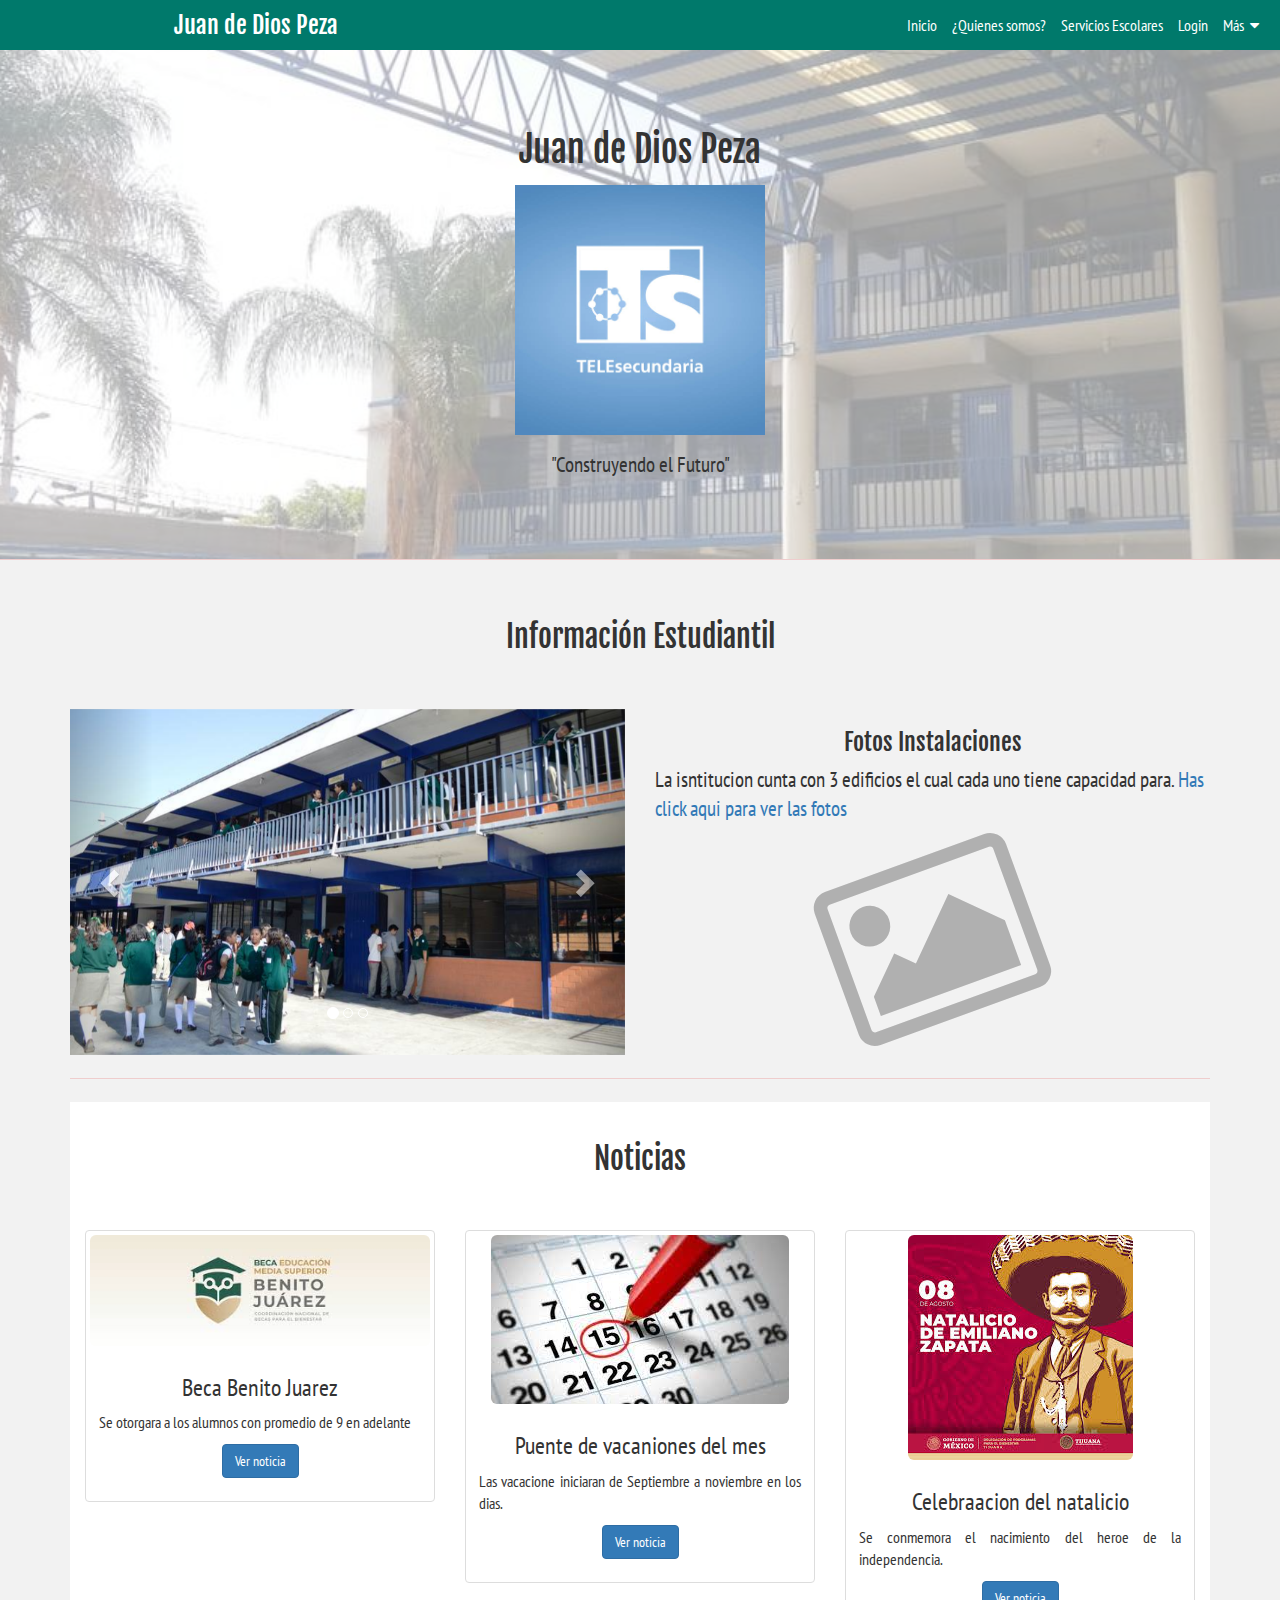
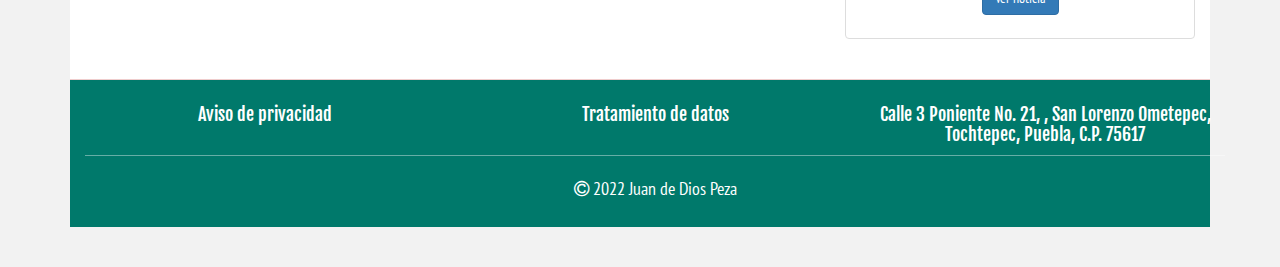
==== pagina_principal/index.html @ 570b6d74 "avance" ====
<!DOCTYPE html>
<html lang="es">
<head>
	<meta charset="UTF-8">
	<meta name="viewport" content="width=device-width, initial-scale=1">
	<title>Inicio</title>
	<link rel="stylesheet" href="css/font-awesome.min.css">
	<link rel="stylesheet" href="css/normalize.css">
	<link rel="stylesheet" href="css/bootstrap.min.css">
	<link href='http://fonts.googleapis.com/css?family=PT+Sans+Narrow' rel='stylesheet' type='text/css'>
	<link href='http://fonts.googleapis.com/css?family=Fjalla+One' rel='stylesheet' type='text/css'>
	<link rel="stylesheet" href="css/style.css">
	<script src="//ajax.googleapis.com/ajax/libs/jquery/1.11.2/jquery.min.js"></script>
	<script>window.jQuery || document.write('<script src="js/jquery-1.11.2.min.js"><\/script>')</script>
	<script src="js/modernizr.js"></script>
	<script src="js/bootstrap.min.js"></script>
	<script src="js/main.js"></script>
</head>
<body>
	<!--======================================== Boton ir arriba ========================================-->
	<i class="btn-up fa fa-arrow-circle-o-up hidden-xs"></i>
	<!--======================================== Navegación ========================================-->
	<header class="full-reset header">
		<!--======================================== Logo(Nombre INS) ========================================-->
		<div class="full-reset logo">
			<span class="hidden-lg hidden-md">J.D.P.</span>
			<span class="hidden-xs hidden-sm">Juan de Dios Peza</span>
		</div>
		<!--======================================== Links de navegación ========================================-->
		<nav class="full-reset navigation">
			<ul class="full-reset list-unstyled">
				<li><a href="index.html">Inicio</a></li>
				<li><a href="institucion.html">¿Quienes somos?</a></li>
				<li><a href="secretaria.html">Servicios Escolares</a></li>
				<li><a href="../index.php">Login</a></li>
				<li><a href="#" class="btm-mega-menu">Más &nbsp;<i class="fa fa-caret-down"></i></a></li>
			</ul>
		</nav>
		<!--======================================== Mega menu ========================================-->
		<div class="full-reset mega-menu">
			<div class="container">
				<div class="row">
					<div class="col-xs-12 col-sm-4">
						<span class="full-reset titles">Servicios Escolares</span>
						<ul class="list-unstyled full-reset">
							<li><a href="#!" class="open-link-newTab"><i class=""></i>&nbsp; Preinscriocion</a></li>
							<li><a href="#!" class="open-link-newTab"><i class=""></i>&nbsp; Suscripcion</a></li>
							<li><a href="#!" class="open-link-newTab"><i class=""></i>&nbsp; Suscripcion</a></li>
						</ul>
					</div>
					<div class="col-xs-12 col-sm-4">
						<span class="full-reset titles">Infromacion del Plantel</span>
						<ul class="list-unstyled full-reset">
							<li><a href="galeria.html" class="open-link-newTab"><i class=""></i>&nbsp; Galeria</a></li>
						    <li><a href="bachilleratos.html" class="open-link-newTab"><i class=""></i>&nbsp; Institucion</a></li>
						</ul>
					</div>
					
				</div>
			</div>
			<i class="fa fa-times-circle btm-mega-menu close-mega-menu fa-2x"></i>
		</div>
		<!--======================================== Boton menu mobil ========================================-->
		<a href="#" class=" hidden-sm hidden-md hidden-lg pull-right button-menu-mobile show-close-menu-m"><i class="fa fa-ellipsis-v"></i></a>
	</header>
	<!--======================================== Logo & Lema ========================================-->
	<section class="full-reset font-cover" style="background-image: url(assets/img/font-index1.jpg);">
		<div class="full-reset" style="height: 100%; background-color: rgba(255,255,255,.6); padding: 60px 0;">
			<h1 class="text-center titles">Juan de Dios Peza</h1>
			<figure class="Logo-Ins-Index">
				<img src="assets/img/logo2.jpeg" alt="Logo" class="img-responsive">
			</figure>
			<p class="lead text-center">
				"Construyendo el Futuro"
			</p>
		</div>
	</section>
	<div class="divider-general"></div>
	<!--======================================== carrusel========================================-->
	<section class="full-reset" style="background-color: rgb(242, 242, 242); padding: 40px 0;">
		<div class="container">
			<h2 class="text-center titles">Información Estudiantil</h2>
			<br><br>
			<!--======================================== Carrusel ========================================-->
			<div class="row">
				<div class="col-xs-12 col-sm-6 col-sm-push-6">
					<h3 class="text-center titles">Fotos Instalaciones</h3>
					<p class="lead"> La isntitucion cunta con 3 edificios el cual cada uno tiene capacidad para.
					<a href="galeria.html" class="open-link-newTab">Has click aqui para ver las fotos</a>
					</p>
					<i class="fa fa-picture-o icon-index hidden-xs hidden-sm"></i>
				</div>
				<div class="col-xs-12 col-sm-6 col-sm-pull-6">
					<div id="slider-ins" class="carousel slide" data-ride="carousel">
					  <!-- Indicadores -->
					  <ol class="carousel-indicators">
					    <li data-target="#slider-ins" data-slide-to="0" class="active"></li>
					    <li data-target="#slider-ins" data-slide-to="1"></li>
					    <li data-target="#slider-ins" data-slide-to="2"></li>
					  </ol>

					  <!-- Imagenes -->
					  <div class="carousel-inner" role="listbox">
						
						<!-- Primera imagen -->
					    <div class="item active">
					      <img src="assets/gallery/1.jpg" alt="Default">
					      <div class="carousel-caption">
					        
					      </div>
					    </div>
						
						<!-- Segunda imagen -->
					    <div class="item">
					      <img src="assets/gallery/2.jpg" alt="Default">
					      <div class="carousel-caption">
					       
					      </div>
					    </div>
						
						<!-- Tercera imagen -->
					    <div class="item">
					      <img src="assets/gallery/3.jpg" alt="Default">
					      <div class="carousel-caption">
					        
					      </div>
					    </div>
					    
					  </div>

					  <!-- Controles -->
					  <a class="left carousel-control" href="#slider-ins" role="button" data-slide="prev">
					    <span class="glyphicon glyphicon-chevron-left" aria-hidden="true"></span>
					    <span class="sr-only">Atras</span>
					  </a>
					  <a class="right carousel-control" href="#slider-ins" role="button" data-slide="next">
					    <span class="glyphicon glyphicon-chevron-right" aria-hidden="true"></span>
					    <span class="sr-only">Siguiente</span>
					  </a>
					</div>
				</div>
			</div>
			<br>
			<div class="divider-general"></div>
			<br>
			
	<!--======================================== Acontecer institucional ========================================-->
	<section class="events-ins">
		<div class="container-fluid">
			<h2 class="text-center titles">Noticias </h2>
			<br><br>
			<div class="row">
				<!--======================================== Articulo 1 ========================================-->
				<article class="col-xs-12 col-sm-6 col-md-4">
					<div class="thumbnail">
				      <img src="assets/gallery/4.jpg" alt="IMG" class="img-responsive img-rounded">
				      <div class="caption">
				        <h3 class="text-center">Beca Benito Juarez</h3>
				        <p class="text-justify">Se otorgara a los alumnos con promedio de 9 en adelante</p>
				        <p class="text-center"><a href="#" class="btn btn-primary" role="button">Ver noticia</a></p>
				      </div>
				    </div>
				</article>
				<!--======================================== Articulo 2 ========================================-->
				<article class="col-xs-12 col-sm-6 col-md-4">
					<div class="thumbnail">
				      <img src="assets/gallery/5.jpg" alt="IMG" class="img-responsive img-rounded">
				      <div class="caption">
				        <h3 class="text-center">Puente de vacaniones del mes</h3>
				        <p class="text-justify">Las vacacione iniciaran de Septiembre a noviembre en los dias.</p>
				        <p class="text-center"><a href="#" class="btn btn-primary" role="button">Ver noticia</a></p>
				      </div>
				    </div>
				</article>
				<!--======================================== Articulo 3 ========================================-->
				<article class="col-xs-12 col-sm-6 col-md-4">
					<div class="thumbnail">
				      <img src="assets/gallery/6.jpg" alt="IMG" class="img-responsive img-rounded">
				      <div class="caption">
				        <h3 class="text-center">Celebraacion del natalicio </h3>
				        <p class="text-justify">Se conmemora el nacimiento del heroe de la independencia.</p>
				        <p class="text-center"><a href="#" class="btn btn-primary" role="button">Ver noticia</a></p>
				      </div>
				    </div>
				</article>
			</div>
		</div>
	</section>
	<div class="divider-general"></div>
	<!--======================================== Pie de pagina ========================================-->
	<footer class="full-reset footer">
		<div class="full-reset" style="padding: 15px 0;">
			<div class="container">
				<div class="row">
					<div class="col-xs-12 col-sm-4">
						<h4 class="titles text-center">Aviso de privacidad</h4>
					</div>
					<div class="col-xs-12 col-sm-4">
						<h4 class="titles text-center">Tratamiento de datos</h4>
					</div>
					<div class="col-xs-12 col-sm-4">
						<h4 class="titles text-center">Calle 3 Poniente No. 21, , San Lorenzo Ometepec, Tochtepec, Puebla, C.P. 75617</h4>	
					</div>
					
					<div class="col-xs-12">
						<div class="full-reset footer-copyright"><i class="fa fa-copyright"></i> 2022 Juan de Dios Peza</div>
					</div>
				</div>
			</div>
		</div>
	</footer>
</body>
</html>
---- pagina_principal/css/style.css ----
/*=======================================================================================================
=                                              Estilos generales                                        =
========================================================================================================*/
html, body {
    height: 100%;
    margin: 0;
    padding: 0;
    width: 100%;
    font-family: 'PT Sans Narrow', sans-serif;
    font-size: 16px;
    background-color: #fff;
    position: relative;
}
video{
    width: 100%;
    height: auto;
    display: block;
    border-radius: 4px;
}
.full-reset{
    margin: 0;
    padding: 0;
    width: 100%;
}
.font-cover{
    background-color: #fff;
    background-position: center center;
    background-repeat: no-repeat;
    background-size: cover;
    background-attachment: fixed;
}
.titles{
    font-family: 'Fjalla One', sans-serif;
}
.center-box{
    margin: 0 auto;
}
.btn-up{
    position: fixed;
    bottom: 2%;
    right: 2%;
    z-index: 9999;
    background: transparent;
    width: 29px;
    height: auto;
    color: #00897B;;
    line-height: 25px;
    font-size: 30px;
    text-align: center;
    border-radius: 50px;
    cursor: pointer;
    text-shadow: 0 0 1px #333;
    display: none;
}
.divider-general{
    width: 100%;
    height: 1px;
    margin: 0;
    padding: 0;
    background-color: #EFCDCD;
}
.table > tbody > tr > td,
.table > thead > tr > th{
    vertical-align: middle;
}
/*************** Estilos del header y nav ***************/
.header{
    background-color: #00796b;
    height: 50px;
    color: #fff;
    position: relative;
    z-index: 97;
}
.logo{
    height: 50px;
    line-height: 50px;
    text-align: center;
    font-size: 24px;
    font-family: 'Fjalla One', sans-serif;
    width: 15%;
    position: absolute;
    top: 0;
    left: 0;
}
.navigation{
    height: 50px;
    width: 85%;
    position: absolute;
    top: 0;
    right: 0;
}
.navigation ul{
    height: 50px;
    padding-right: 15px;
    text-align: right;
}
.navigation ul li{
    position: relative;
    display: inline-block;
    height: 50px;
    margin: 0;
    padding: 0 1px;
}
.navigation ul li a{
    position: relative;
    text-align: center;
    color: #fff;
    height: 50px;
    width: 100%;
    line-height: 50px;
    font-size: 16px;
    padding: 0 5px;
    cursor: pointer;
    display: block;
    -webkit-user-select: none;
    -moz-user-select: none;
    -ms-user-select: none;
    user-select: none;
}
.navigation ul li a:active,
.navigation ul li a:focus{
    outline: none;
    text-decoration: none;
}
.navigation ul li a:hover{
    color: #F0F4C3;
    text-decoration: none;
}
.button-menu-mobile{
    margin: 0;
    padding: 0 17px;
    font-size: 25px;
    color: #fff;
    line-height: 50px;
    height: 50px;
    transition: all .3s ease-in-out;
}
.button-menu-mobile:focus,
.button-menu-mobile:active{
    color: #fff;
    outline: none;
}
.button-menu-mobile:hover{
    color: #fff;
}
.mega-menu{
    position: absolute;
    top: 50px;
    left: 0;
    background-color: rgba(0,121,107,.97);
    color: #fff;
    z-index: 99999;
    border-top: 1px solid rgba(255,255,255,.5);
    padding: 20px 0;
    opacity: 0;
    pointer-events: none;
    transition: .4s all ease-in-out;
}
.mega-menu span{
    color: #F0F4C3;
}
.mega-menu ul{
    padding: 10px 0 0 0;
}
.mega-menu ul li,
.mega-menu ul li a{
    height: 30px;
    line-height: 30px;
}
.mega-menu ul li{
   display: block;
   width: 100%; 
}
.mega-menu ul li a{
    color: #fff;
    -moz-transition: .3s all ease-in-out;
    -ms-transition: .3s all ease-in-out;
    -webkit-transition: .3s all ease-in-out;
    transition: .3s all ease-in-out;
}
.mega-menu ul li a:hover{
    text-decoration: none;
    color: #FFA726;
}
.mega-menu ul li a:active,
.mega-menu ul li a:focus{
    outline: none;
    text-decoration: none;
}
.show-mega-menu{
    opacity: 1;
    height: auto !important;
    pointer-events: auto;
}
.close-mega-menu{
    color: #fff !important;
    position: absolute;
    cursor: pointer;
    right: 15px;
    bottom: 10px;
}
/*************** Estilos del pie de pagina ***************/
.footer{ 
    clear:both;
    color: #fff;
    background-color: #00796b;
    position: relative;
    height: auto;
}
.footer-copyright{
    padding: 20px 0 10px 0;
    font-size: 18px;
    text-align: center;
    border-top: 1px solid rgba(255,255,255,.4);
}
.links-footer,
.subtitles-footer{
    padding-left: 50px;
}

.links-footer li a{
    color: #fff;
}
.links-footer li a:hover{
    color: #FFCA28;
    text-decoration: none;
}
.links-footer li a:active,
.links-footer li a:focus{
    outline: none;
    text-decoration: none;
    color: #FFCA28;
}
/*=======================================================================================================
=                                              Estilos index                                            =
========================================================================================================*/
.Logo-Ins-Index img{
    height: 250px;
    margin: 15px auto;
}
.icon-index{
    font-size: 190px;
    margin: 15px;
    transform: rotate(-20deg);
    -moz-transform: rotate(-20deg);
    -ms-transform: rotate(-20deg);
    -webkit-transform: rotate(-20deg);
    display: block;
    text-align: center;
    color: #B0B0B0;
}
/************** Sitios de la institución ***************/
.important-links-index{
    background-color: #F7F7F7; 
    padding: 60px 0;
    height: auto;
}
.important-links-index a{
    border: 1px solid #737373;
    background-color: transparent;
    height: 130px;
    width: 130px;
    display: inline-block;
    border-radius: 50%;
    color: #737373;
    margin: 30px 20px;
    text-align: center;
    transition: .3s all ease-in-out;
    -moz-transition: .3s all ease-in-out;
    -ms-transition: .3s all ease-in-out;
    -webkit-transition: .3s all ease-in-out;
}
.important-links-index a:hover{
    text-decoration: none;
    background-color: #2E7D32;
    border: 1px solid #F57C00;
    transform: scale(1.2);
    -moz-transform: scale(1.2);
    -ms-transform: scale(1.2);
    -webkit-transform: scale(1.2);
}
.important-links-index a:hover p,
.important-links-index a:hover i{
    color: #FFF;
}
.important-links-index a:active,
.important-links-index a:focus{
    outline: none;
    text-decoration: none;
}
.important-links-index a i,
.important-links-index a p{
    transition: .3s all ease-in-out;
    -moz-transition: .3s all ease-in-out;
    -ms-transition: .3s all ease-in-out;
    -webkit-transition: .3s all ease-in-out;
    transform: translateY(25px);
    -moz-transform: translateY(25px);
    -ms-transform: translateY(25px);
    -webkit-transform: translateY(25px);
}
.important-links-index a i{
    font-size: 45px;
}
.important-links-index a p{
    font-size: 18px;
}
/************** Estilos eventos***************/
.events-ins{
    position: relative;
    width: 100%;
    margin: 0;
    padding: 20px 0;
    height: auto;
    background-color: #fff;
}
/*=======================================================================================================
=                                            Estilos institucion                                        =
========================================================================================================*/
/*************** Estilos de la navegacion ***************/
.info-section-ins article{
    padding: 50px 0;
}
.scroll-navigation-ins{
    position: fixed;
    padding-top: 60px;
    height: 100%;
    top: 0;
    right: 0;
    width: 270px;
    border-left: 1px solid #EFCDCD;
    background-color: #F8F8F8;
}
.scroll-navigation-ins ul li{
    display: block;
    width: 100%;
    text-align: center;
    cursor: pointer;
    height: 35px;
    line-height: 35px;
    font-size: 16px;
    margin: 0;
    color: #1976D2;
    -mos-transition: all .3s ease-in-out;
    -ms-transition: all .3s ease-in-out;
    -webkit-transition: all .3s ease-in-out;
    transition: all .3s ease-in-out;
}
.scroll-navigation-ins ul li:hover{
    -moz-transform: scale(1.2);
    -ms-transform: scale(1.2);
    -webkit-transform: scale(1.2);
    transform: scale(1.2);
    color: #0D47A1;
}
.scroll-navigation-ins figure img{
    height: 100px;
}
#mapa-ins{
    margin: 0;
    padding: 0;
    width: 100%;
    height: 500px;
    border-radius: 4px;
}
/*=======================================================================================================
=                                             Estilos galeria                                           =
========================================================================================================*/
.section-gallery-ins{
    background-color: #fff; 
    padding: 30px 0;
    width: 100%;
}
.section-gallery-ins > article{
    padding-bottom: 30px;
    padding-top: 30px;
}
.section-gallery-ins > article > h2{
    padding-bottom: 40px;
}
.tile-gallery{
    position: relative;
    width: 100%;
    height: auto;
    border-radius: 5px;
    padding: 10px;
    background-color: #F7F7F7;
    border: 1px dashed #EFCDCD;
    margin: 10px 0;
}
.tile-gallery img{
    max-width: 200px;
    max-height: 200px;
    margin: 15px auto;
    display: block;
    border-radius: 50%;
}
.tile-gallery p{
    color: #000000;
}
.tile-gallery span{
    display: block;
    color: #696969;
    margin-bottom: 10px;
}
.tile-gallery a{
    color: #B0B0B0;
    display: block;
    font-size: 19px;
    margin: 10px 0;
    text-align: center;
    transition: .3s all ease-in-out;
    -moz-transition: .3s all ease-in-out;
    -ms-transition: .3s all ease-in-out;
    -webkit-transition: .3s all ease-in-out;
}
.tile-gallery a:hover{
    text-decoration: none;
    transform: scale(1.2);
    -moz-transform: scale(1.2);
    -ms-transform: scale(1.2);
    -webkit-transform: scale(1.2);
    color: #333;
}
.tile-gallery a:active,
.tile-gallery a:focus{
    outline: none;
    text-decoration: none;
}
/*=======================================================================================================
=                                        Media queries                                                  =
========================================================================================================*/

/* col-xs */
@media (max-width: 767px) {
    .font-cover{
        background-attachment: inherit;
    }
    .navigation{
        height: 0;
        width: 100%;
        position: absolute;
        top: 50px;
        background-color: #00796b;
        border-top: 1px solid rgba(255,255,255,.2);
        pointer-events: none;
        opacity: 0;
        transition: all .3s ease-in-out;
        -moz-transition: all .3s ease-in-out;
        -webkit-transition: all .3s ease-in-out;
        -ms-transition: all .3s ease-in-out;
        z-index: 99;
    }
    .show-navigations{
        pointer-events: auto;
        opacity: 1;
        height: auto !important;
    }
    .navigation ul{
        height: auto;
        padding-right: 10px;
        padding-left: 10px;
        text-align: left;
    }
    .navigation ul li{
        display: block;
        height: auto;
        padding: 0;
    }
    .navigation ul li a{
         text-align: left;
         height: 40px;
         width: 100%;
         line-height: 40px;
         font-size: 16px;
         padding: 0;
         border-bottom: 1px solid rgba(255,255,255,.2);
    }
    h1{
        font-size: 22px;
    }
    h2{
        font-size: 20px;
    }
    h3{
        font-size: 18px;
    }
    .links-footer,
    .subtitles-footer{
        padding-left: 0;
        text-align: center;
    }
    #mapa-ins{
        margin: 0 auto;
        width: 90%;
        height: 370px;
    }
    .close-mega-menu{
        bottom: 0;
        top: 7px;
    }
    .mega-menu ul{
        margin-bottom: 25px;
    }
}

/* col-sm */
@media (min-width: 768px) and (max-width: 991px) {
    h1{
        font-size: 25px;
    }
    h2{
        font-size: 22px;
    }
    h3{
        font-size: 20px;
    }
    .scroll-navigation-ins{
        width: 235px;
    }
    .Logo-Ins-Index img{
        height: 200px;
    }
}

/* col-md */
@media (min-width: 992px) and (max-width: 1199px) {
    .navigation{
        width: 64%;
    } 
    .logo{
        width: 36%;
        font-size: 20px;
    } 
    .scroll-navigation-ins{
        width: 230px;
    }
}

/* col-lg */
@media (min-width: 1200px) {
    .navigation{
        width: 60%;
    } 
    .logo{
        width: 40%;
    } 
}
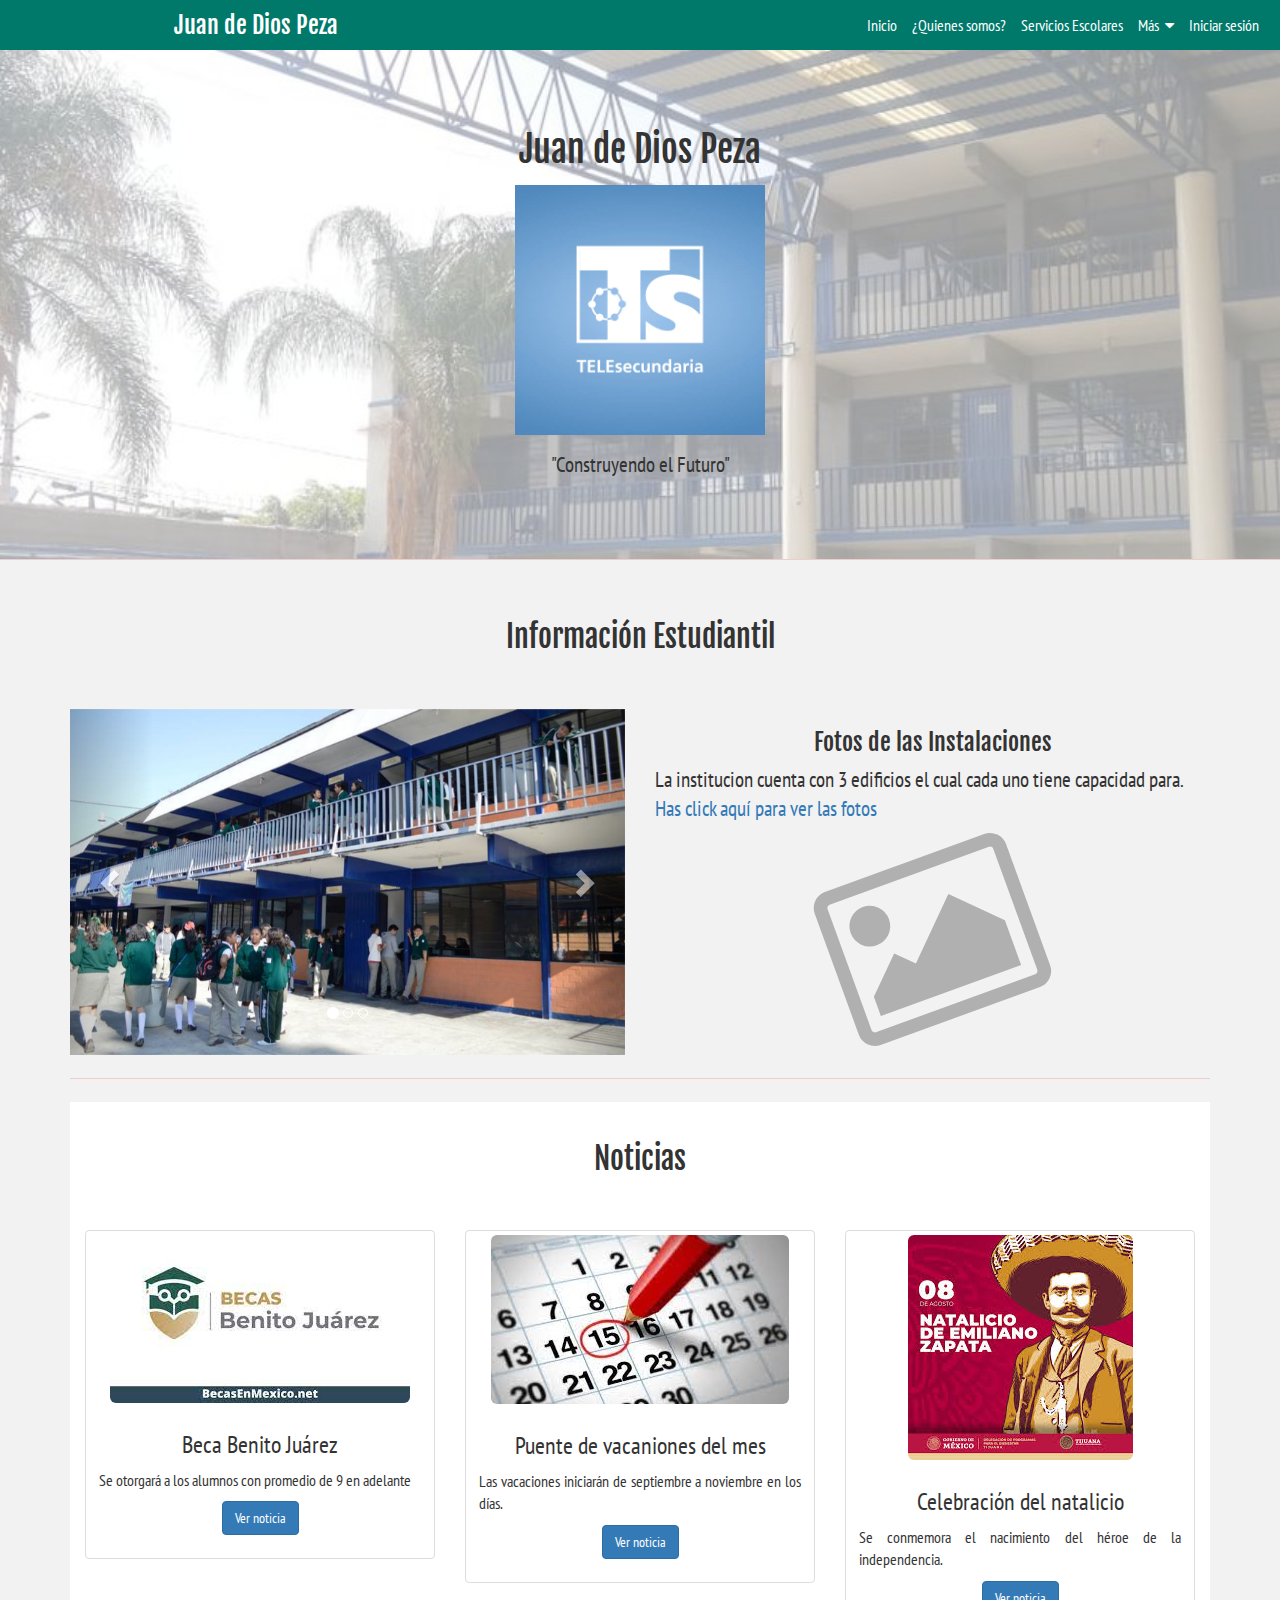
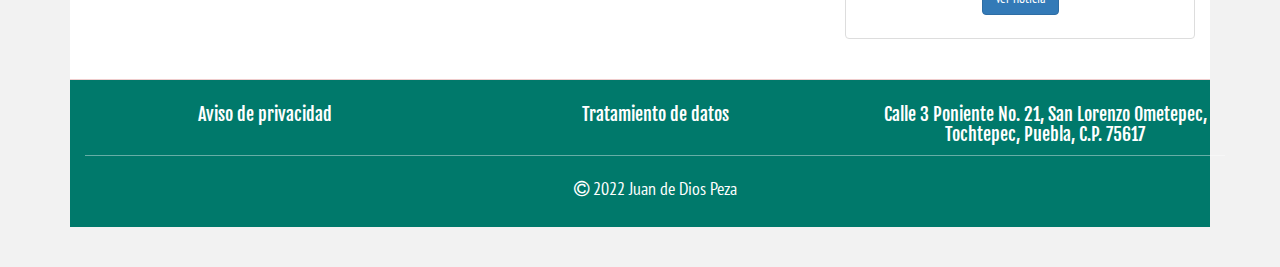
==== commit a778496a: "avance" ====
--- a/pagina_principal/index.html
+++ b/pagina_principal/index.html
@@ -32,8 +32,8 @@
 				<li><a href="index.html">Inicio</a></li>
 				<li><a href="institucion.html">¿Quienes somos?</a></li>
 				<li><a href="secretaria.html">Servicios Escolares</a></li>
-				<li><a href="../index.php">Login</a></li>
 				<li><a href="#" class="btm-mega-menu">Más &nbsp;<i class="fa fa-caret-down"></i></a></li>
+				<li><a href="../index.php">Iniciar sesión</a></li>
 			</ul>
 		</nav>
 		<!--======================================== Mega menu ========================================-->
@@ -44,15 +44,13 @@
 						<span class="full-reset titles">Servicios Escolares</span>
 						<ul class="list-unstyled full-reset">
 							<li><a href="#!" class="open-link-newTab"><i class=""></i>&nbsp; Preinscriocion</a></li>
-							<li><a href="#!" class="open-link-newTab"><i class=""></i>&nbsp; Suscripcion</a></li>
-							<li><a href="#!" class="open-link-newTab"><i class=""></i>&nbsp; Suscripcion</a></li>
 						</ul>
 					</div>
 					<div class="col-xs-12 col-sm-4">
-						<span class="full-reset titles">Infromacion del Plantel</span>
+						<span class="full-reset titles">Infromación del Plantel</span>
 						<ul class="list-unstyled full-reset">
 							<li><a href="galeria.html" class="open-link-newTab"><i class=""></i>&nbsp; Galeria</a></li>
-						    <li><a href="bachilleratos.html" class="open-link-newTab"><i class=""></i>&nbsp; Institucion</a></li>
+						    <li><a href="bachilleratos.html" class="open-link-newTab"><i class=""></i>&nbsp; Institución</a></li>
 						</ul>
 					</div>
 					
@@ -84,9 +82,9 @@
 			<!--======================================== Carrusel ========================================-->
 			<div class="row">
 				<div class="col-xs-12 col-sm-6 col-sm-push-6">
-					<h3 class="text-center titles">Fotos Instalaciones</h3>
-					<p class="lead"> La isntitucion cunta con 3 edificios el cual cada uno tiene capacidad para.
-					<a href="galeria.html" class="open-link-newTab">Has click aqui para ver las fotos</a>
+					<h3 class="text-center titles">Fotos de las Instalaciones</h3>
+					<p class="lead"> La institucion cuenta con 3 edificios el cual cada uno tiene capacidad para.
+					<a href="galeria.html" class="open-link-newTab">Has click aquí para ver las fotos</a>
 					</p>
 					<i class="fa fa-picture-o icon-index hidden-xs hidden-sm"></i>
 				</div>
@@ -153,10 +151,10 @@
 				<!--======================================== Articulo 1 ========================================-->
 				<article class="col-xs-12 col-sm-6 col-md-4">
 					<div class="thumbnail">
-				      <img src="assets/gallery/4.jpg" alt="IMG" class="img-responsive img-rounded">
+				      <img src="assets/gallery/benito.jpg" alt="IMG" class="img-responsive img-rounded">
 				      <div class="caption">
-				        <h3 class="text-center">Beca Benito Juarez</h3>
-				        <p class="text-justify">Se otorgara a los alumnos con promedio de 9 en adelante</p>
+				        <h3 class="text-center">Beca Benito Juárez</h3>
+				        <p class="text-justify">Se otorgará a los alumnos con promedio de 9 en adelante</p>
 				        <p class="text-center"><a href="#" class="btn btn-primary" role="button">Ver noticia</a></p>
 				      </div>
 				    </div>
@@ -167,7 +165,7 @@
 				      <img src="assets/gallery/5.jpg" alt="IMG" class="img-responsive img-rounded">
 				      <div class="caption">
 				        <h3 class="text-center">Puente de vacaniones del mes</h3>
-				        <p class="text-justify">Las vacacione iniciaran de Septiembre a noviembre en los dias.</p>
+				        <p class="text-justify">Las vacaciones iniciarán de septiembre a noviembre en los días.</p>
 				        <p class="text-center"><a href="#" class="btn btn-primary" role="button">Ver noticia</a></p>
 				      </div>
 				    </div>
@@ -177,8 +175,8 @@
 					<div class="thumbnail">
 				      <img src="assets/gallery/6.jpg" alt="IMG" class="img-responsive img-rounded">
 				      <div class="caption">
-				        <h3 class="text-center">Celebraacion del natalicio </h3>
-				        <p class="text-justify">Se conmemora el nacimiento del heroe de la independencia.</p>
+				        <h3 class="text-center">Celebración del natalicio </h3>
+				        <p class="text-justify">Se conmemora el nacimiento del héroe de la independencia.</p>
 				        <p class="text-center"><a href="#" class="btn btn-primary" role="button">Ver noticia</a></p>
 				      </div>
 				    </div>
@@ -199,7 +197,7 @@
 						<h4 class="titles text-center">Tratamiento de datos</h4>
 					</div>
 					<div class="col-xs-12 col-sm-4">
-						<h4 class="titles text-center">Calle 3 Poniente No. 21, , San Lorenzo Ometepec, Tochtepec, Puebla, C.P. 75617</h4>	
+						<h4 class="titles text-center">Calle 3 Poniente No. 21, San Lorenzo Ometepec, Tochtepec, Puebla, C.P. 75617</h4>	
 					</div>
 					
 					<div class="col-xs-12">
